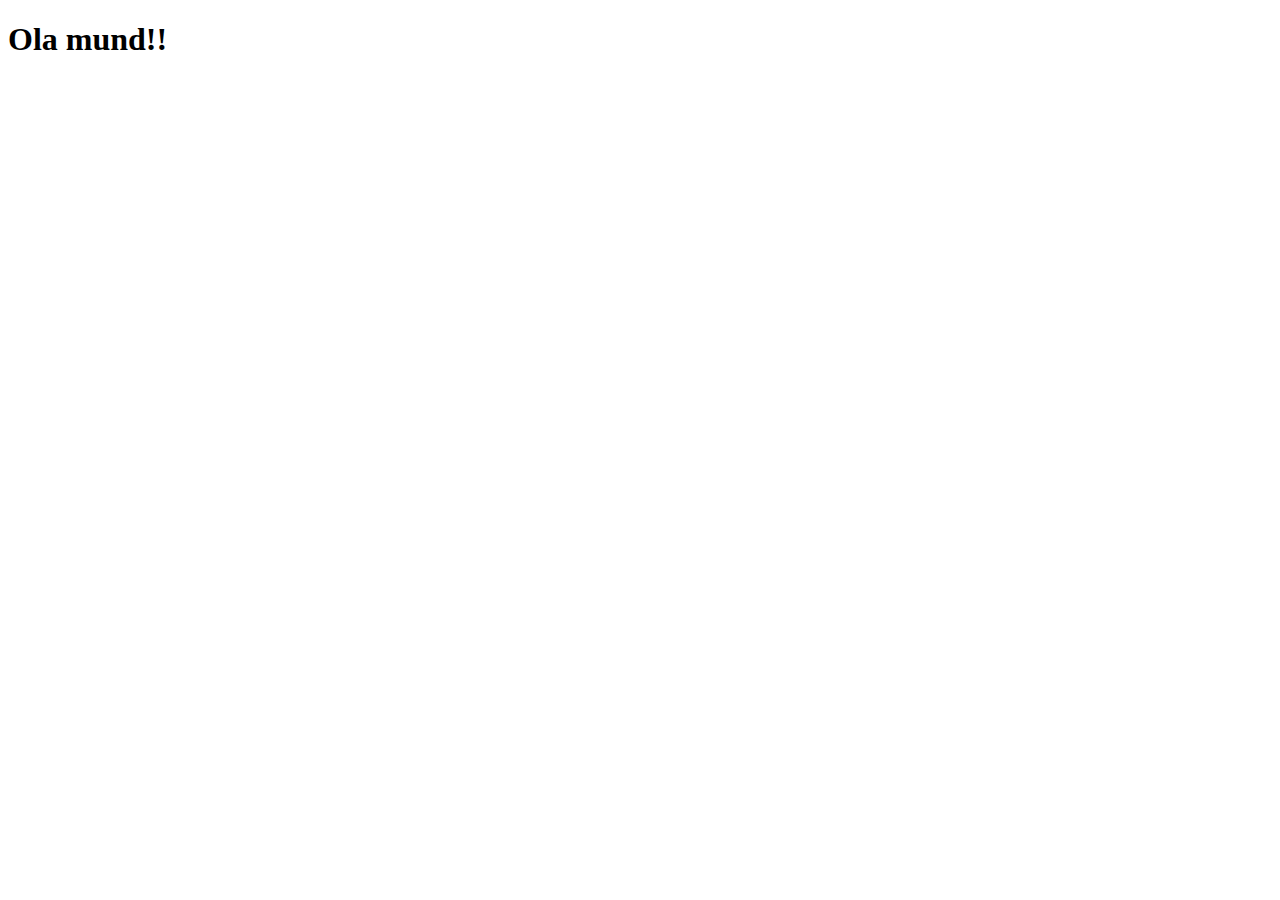
==== index.html @ 4afb7ece "Create index.html" ====
<!DOCTYPE html>
<html lang="pt-br">
<head>
    <meta charset="UTF-8">
    <meta http-equiv="X-UA-Compatible" content="IE=edge">
    <meta name="viewport" content="width=device-width, initial-scale=1.0">
    <title>Projetos Redes Sociais - M4c23a2</title>
    <link rel="shortcut icon" href="favicon.ico" type="image/x-icon">
</head>
<body>
    <h1>Ola mund!!</h1>
    
</body>
</html>
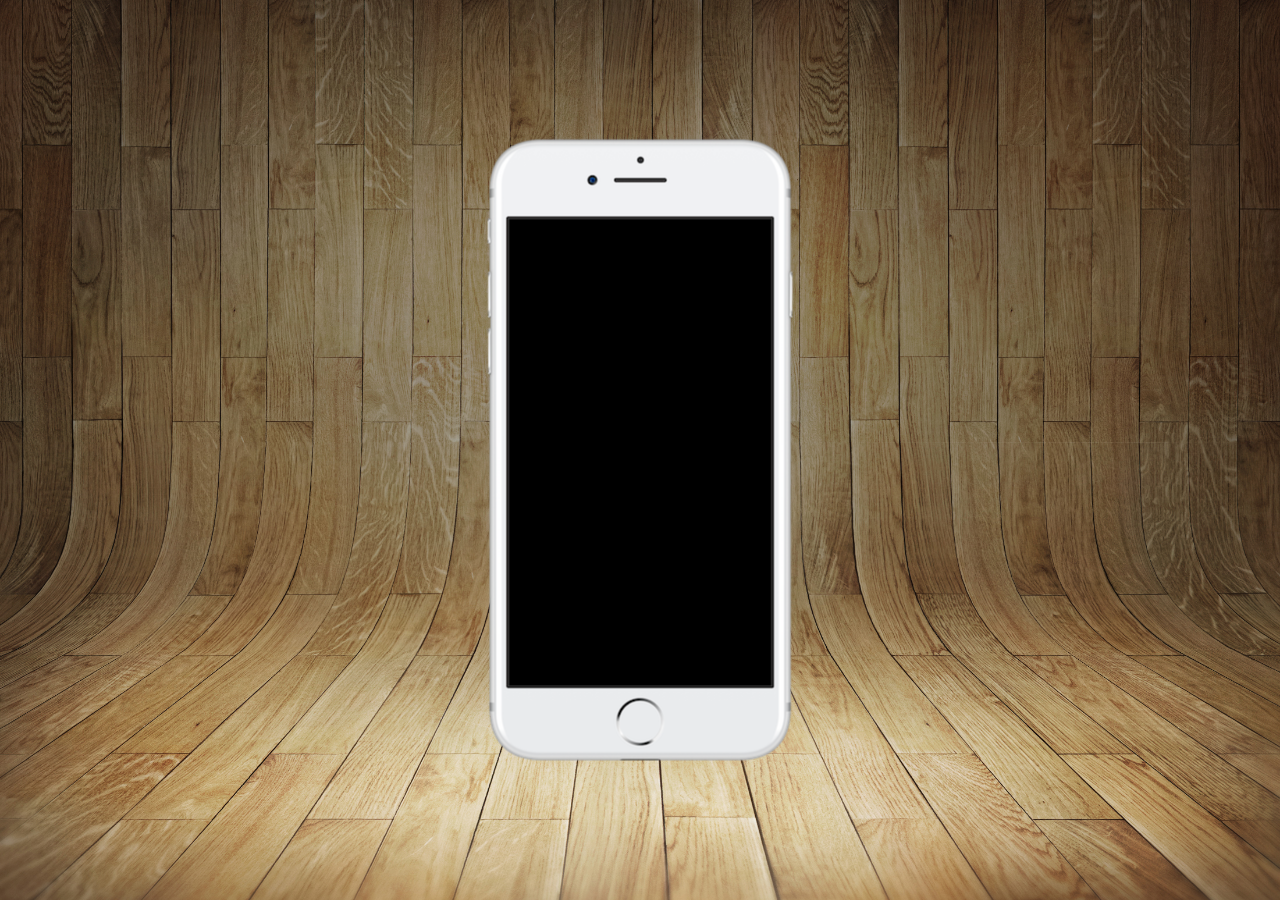
==== commit 515cd3a4: "criado o primeiro css" ====
--- a/index.html
+++ b/index.html
@@ -4,11 +4,20 @@
     <meta charset="UTF-8">
     <meta http-equiv="X-UA-Compatible" content="IE=edge">
     <meta name="viewport" content="width=device-width, initial-scale=1.0">
+    <link rel="shortcut icon" href="favicon.ico" type="image/x-icon">
+    <link rel="stylesheet" href="estilos/style.css">
     <title>Projetos Redes Sociais - M4c23a2</title>
-    <link rel="shortcut icon" href="favicon.ico" type="image/x-icon">
 </head>
 <body>
-    <h1>Ola mund!!</h1>
+    <main>
+        <section id="telefone">
+
+        </section>
+        <section id="redes-sociais">
+
+        </section>
+    </main>
+
     
 </body>
 </html>--- a/estilos/style.css
+++ b/estilos/style.css
@@ -0,0 +1,33 @@
+@charset "UTF-8";
+
+* {
+    margin: 0px;
+    padding: 0px;
+    font-family: Arial, Helvetica, sans-serif;
+}
+
+html, body {
+    height: 100vh;
+    width: 100vw;
+    background-color: black;
+}
+
+body {
+    background: url('../imagens/fundo-madeira.jpg') no-repeat top center;
+    background-size: cover;
+    background-attachment: fixed;
+}
+main {
+    height: 100vh;
+    position: relative;
+}
+
+section#telefone {
+    position: absolute;
+    top: 50%;
+    left: 50%;
+    transform: translate(-50%, -50%);
+    height: 627px;
+    width: 311px;
+    background: url('../imagens/frame-iphone.png') no-repeat;
+}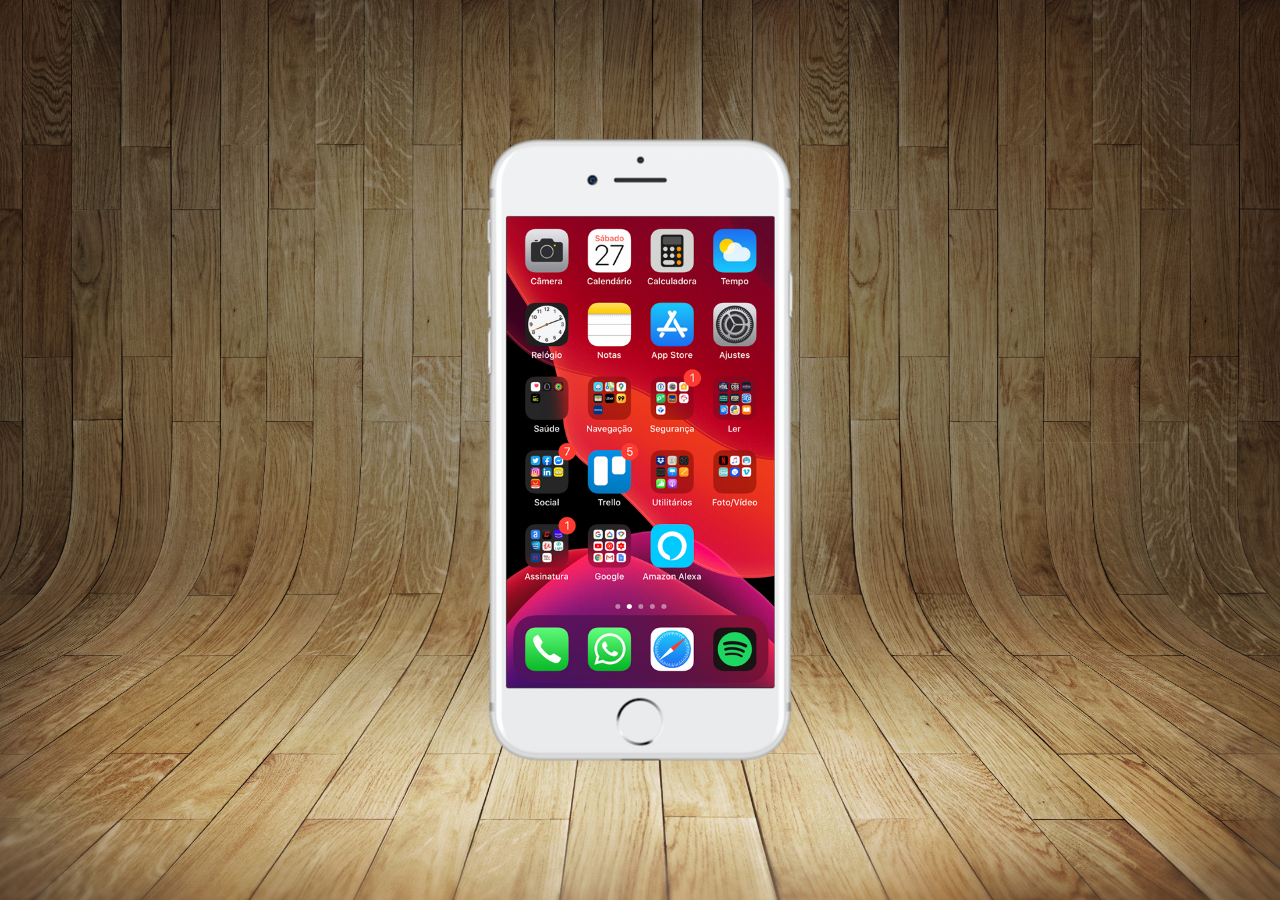
==== commit d0b0feb6: "criado home" ====
--- a/index.html
+++ b/index.html
@@ -11,7 +11,7 @@
 <body>
     <main>
         <section id="telefone">
-
+            <iframe src="home.html" name="tela" id="tela" frameborder="0"></iframe>
         </section>
         <section id="redes-sociais">
 
--- a/estilos/style.css
+++ b/estilos/style.css
@@ -30,4 +30,12 @@
     height: 627px;
     width: 311px;
     background: url('../imagens/frame-iphone.png') no-repeat;
+}
+
+iframe#tela {
+    position: relative;
+    top: 80px;
+    left: 22px;
+    width: 268px;
+    height: 471px;
 }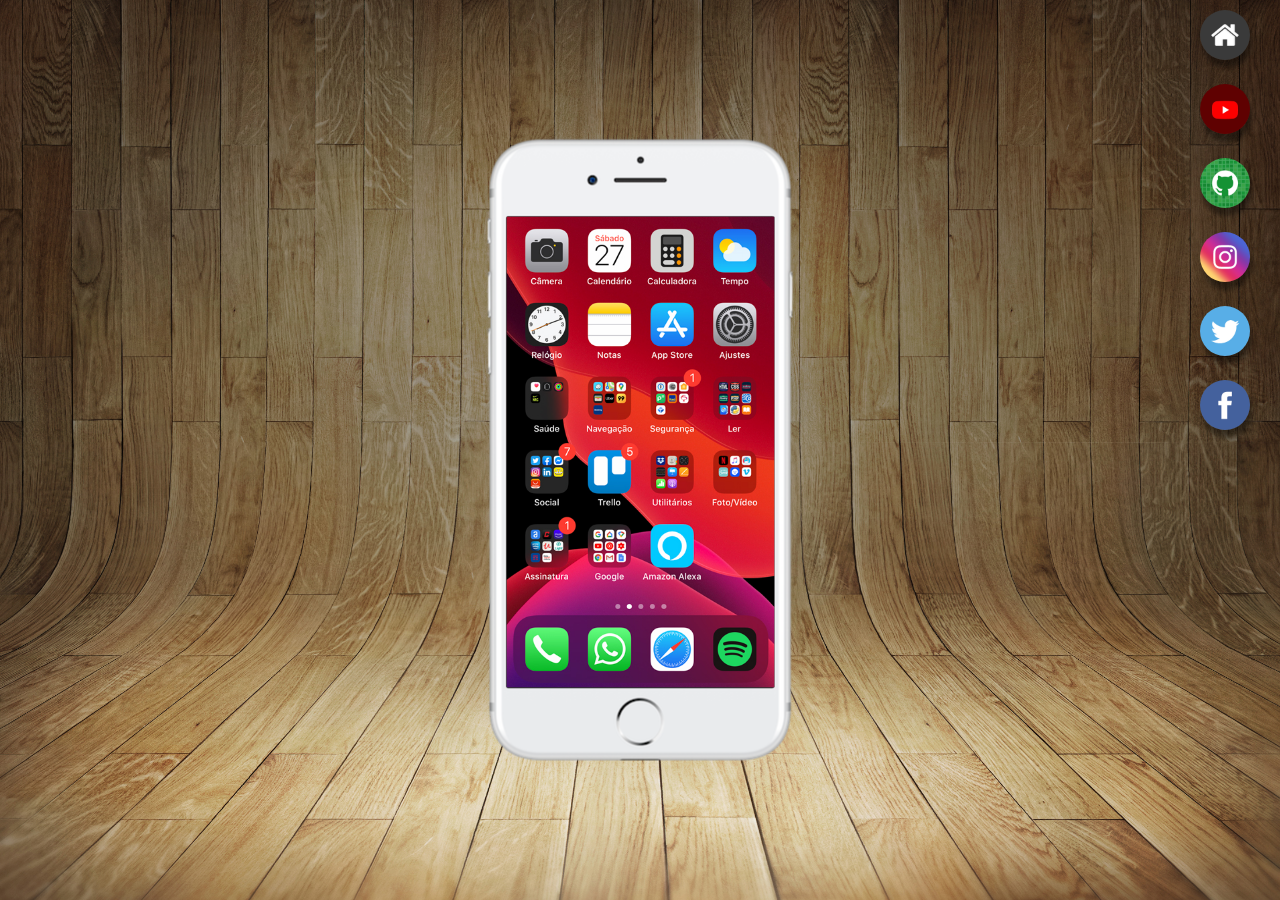
==== commit e190d4c3: "criação dos botões lateriais" ====
--- a/index.html
+++ b/index.html
@@ -11,9 +11,19 @@
 <body>
     <main>
         <section id="telefone">
-            <iframe src="home.html" name="tela" id="tela" frameborder="0"></iframe>
+            <iframe src="home.html" name="tela" id="tela" frameborder="0">
+                [ Seu Navegador não é compatível ]
+            </iframe>
         </section>
         <section id="redes-sociais">
+            <a href="#" target="tela"><img src="imagens/logo-home.jpg" alt="Home"></a><br>
+            <a href="#" target="tela"><img src="imagens/logo-youtube.jpg" alt="YouTube"></a><br>
+            <a href="#" target="tela"><img src="imagens/logo-github.jpg" alt="GitHub"></a><br>
+            <a href="#" target="tela"><img src="imagens/logo-instagram.jpg" alt="Instagram"></a><br>
+            <a href="#" target="tela"><img src="imagens/logo-twitter.jpg" alt="Twitter"></a><br>
+            <a href="#" target="tela"><img src="imagens/logo-facebook.jpg" alt="Facebook"></a>
+
+
 
         </section>
     </main>
--- a/estilos/style.css
+++ b/estilos/style.css
@@ -17,6 +17,7 @@
     background-size: cover;
     background-attachment: fixed;
 }
+
 main {
     height: 100vh;
     position: relative;
@@ -38,4 +39,22 @@
     left: 22px;
     width: 268px;
     height: 471px;
+}
+
+section#redes-sociais {
+    text-align: right;
+}
+
+section#redes-sociais img {
+    width: 50px;
+    margin: 10px 30px 10px 10px;
+    border-radius: 50%;
+    box-shadow: 2px 8px 5px rgba(0, 0, 0, 0.400);
+}
+
+section#redes-sociais img:hover{
+    border: 2px solid rgba(255, 255, 255, 0.637);
+    transform: translate(-3px, -3px);
+    box-shadow: 5px 5px 10px rgba(0, 0, 0, 0.623);
+    transition: transform .3s, border .5s;
 }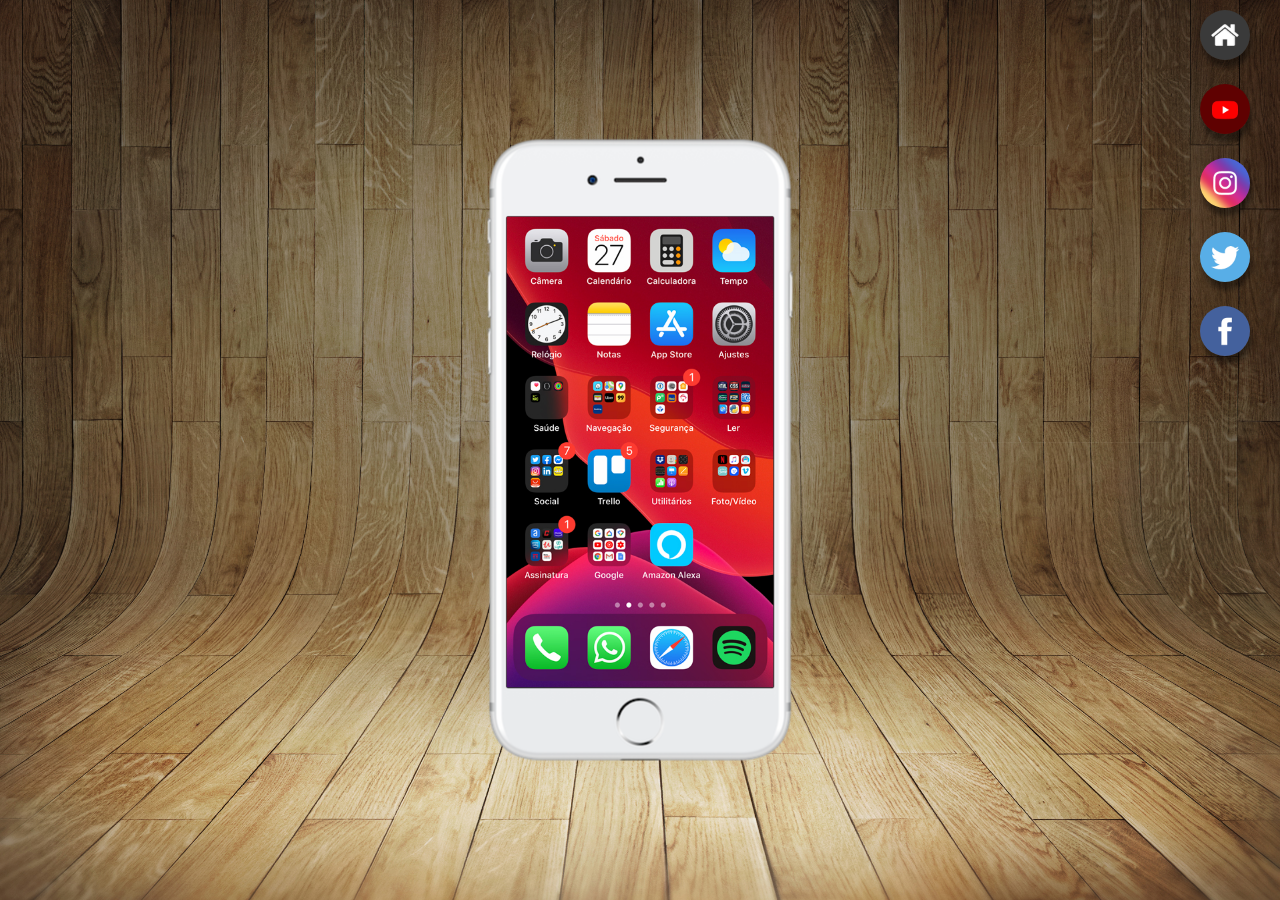
==== commit 78e97adf: "Atualiza para ClubeAnasps" ====
--- a/index.html
+++ b/index.html
@@ -16,12 +16,12 @@
             </iframe>
         </section>
         <section id="redes-sociais">
-            <a href="#" target="tela"><img src="imagens/logo-home.jpg" alt="Home"></a><br>
-            <a href="#" target="tela"><img src="imagens/logo-youtube.jpg" alt="YouTube"></a><br>
-            <a href="#" target="tela"><img src="imagens/logo-github.jpg" alt="GitHub"></a><br>
-            <a href="#" target="tela"><img src="imagens/logo-instagram.jpg" alt="Instagram"></a><br>
-            <a href="#" target="tela"><img src="imagens/logo-twitter.jpg" alt="Twitter"></a><br>
-            <a href="#" target="tela"><img src="imagens/logo-facebook.jpg" alt="Facebook"></a>
+            <a href="home.html" target="tela"><img src="imagens/logo-home.jpg" alt="Home"></a><br>
+            <a href="youtube.html" target="tela"><img src="imagens/logo-youtube.jpg" alt="YouTube"></a><br>
+            <!--<a href="github.html" target="tela"><img src="imagens/logo-github.jpg" alt="GitHub"></a><br>-->
+            <a href="instagram.html" target="tela"><img src="imagens/logo-instagram.jpg" alt="Instagram"></a><br>
+            <a href="home.html" target="tela"><img src="imagens/logo-twitter.jpg" alt="Twitter"></a><br>
+            <a href="facebook.html" target="tela"><img src="imagens/logo-facebook.jpg" alt="Facebook"></a>
 
 
 
--- a/estilos/style.css
+++ b/estilos/style.css
@@ -37,7 +37,7 @@
     position: relative;
     top: 80px;
     left: 22px;
-    width: 268px;
+    width: 267px;
     height: 471px;
 }
 
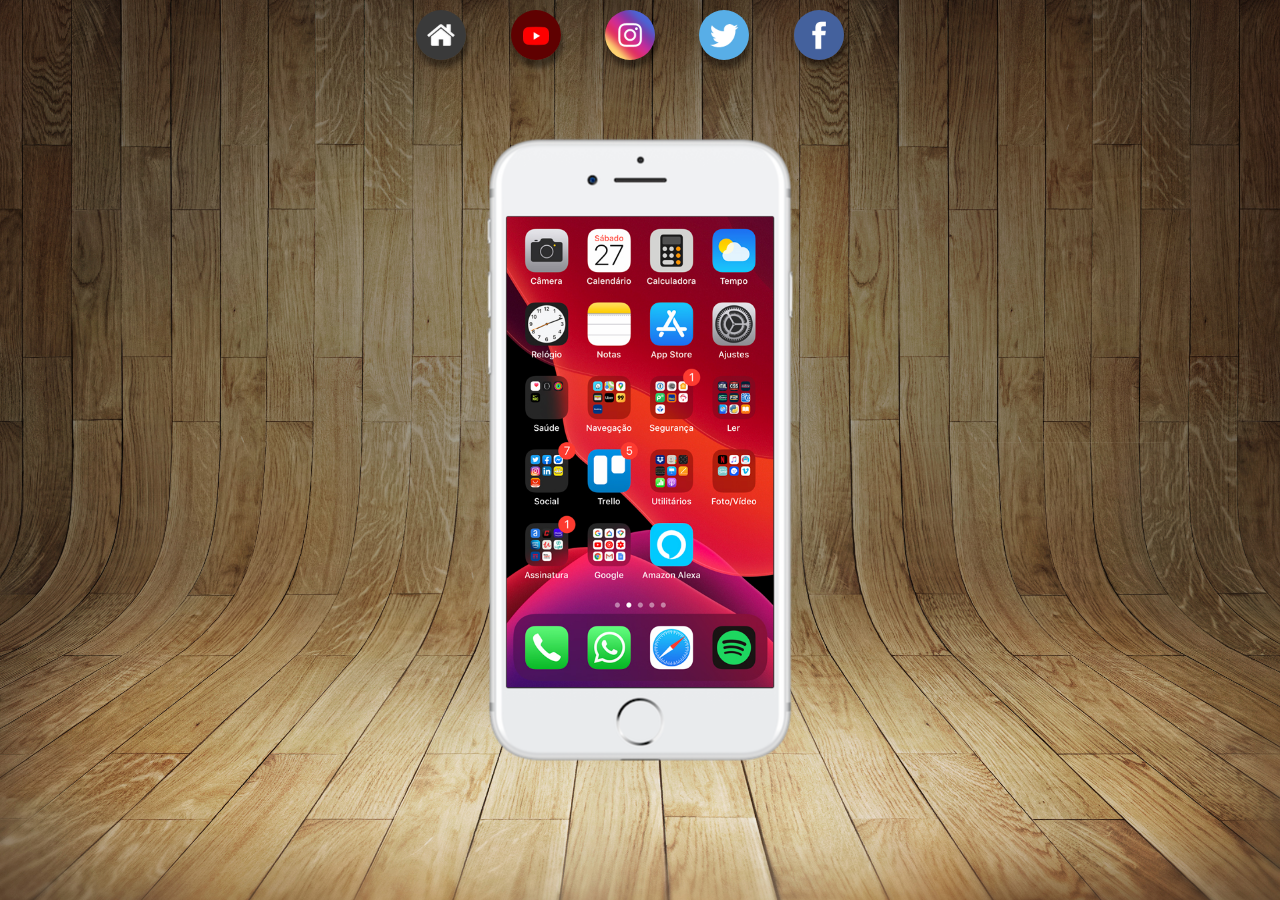
==== commit a8aaec5a: "pequena aletração" ====
--- a/index.html
+++ b/index.html
@@ -16,11 +16,11 @@
             </iframe>
         </section>
         <section id="redes-sociais">
-            <a href="home.html" target="tela"><img src="imagens/logo-home.jpg" alt="Home"></a><br>
-            <a href="youtube.html" target="tela"><img src="imagens/logo-youtube.jpg" alt="YouTube"></a><br>
+            <a href="home.html" target="tela"><img src="imagens/logo-home.jpg" alt="Home"></a>
+            <a href="youtube.html" target="tela"><img src="imagens/logo-youtube.jpg" alt="YouTube"></a>
             <!--<a href="github.html" target="tela"><img src="imagens/logo-github.jpg" alt="GitHub"></a><br>-->
-            <a href="instagram.html" target="tela"><img src="imagens/logo-instagram.jpg" alt="Instagram"></a><br>
-            <a href="home.html" target="tela"><img src="imagens/logo-twitter.jpg" alt="Twitter"></a><br>
+            <a href="instagram.html" target="tela"><img src="imagens/logo-instagram.jpg" alt="Instagram"></a>
+            <a href="home.html" target="tela"><img src="imagens/logo-twitter.jpg" alt="Twitter"></a>
             <a href="facebook.html" target="tela"><img src="imagens/logo-facebook.jpg" alt="Facebook"></a>
 
 
--- a/estilos/style.css
+++ b/estilos/style.css
@@ -42,7 +42,7 @@
 }
 
 section#redes-sociais {
-    text-align: right;
+    text-align: center;
 }
 
 section#redes-sociais img {
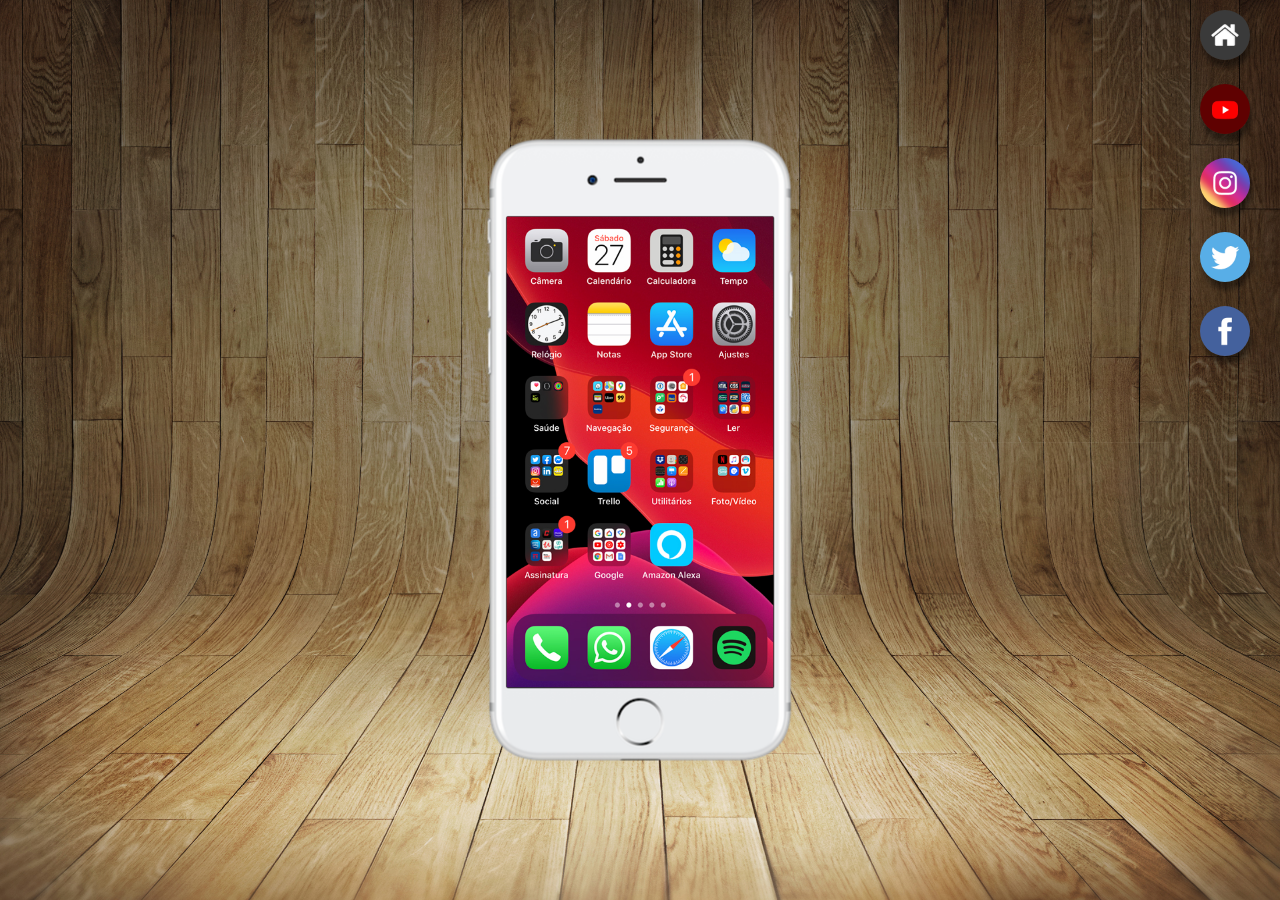
==== commit 6a41a91b: "alteração" ====
--- a/index.html
+++ b/index.html
@@ -16,11 +16,11 @@
             </iframe>
         </section>
         <section id="redes-sociais">
-            <a href="home.html" target="tela"><img src="imagens/logo-home.jpg" alt="Home"></a>
-            <a href="youtube.html" target="tela"><img src="imagens/logo-youtube.jpg" alt="YouTube"></a>
+            <a href="home.html" target="tela"><img src="imagens/logo-home.jpg" alt="Home"></a><br>
+            <a href="youtube.html" target="tela"><img src="imagens/logo-youtube.jpg" alt="YouTube"></a><br>
             <!--<a href="github.html" target="tela"><img src="imagens/logo-github.jpg" alt="GitHub"></a><br>-->
-            <a href="instagram.html" target="tela"><img src="imagens/logo-instagram.jpg" alt="Instagram"></a>
-            <a href="home.html" target="tela"><img src="imagens/logo-twitter.jpg" alt="Twitter"></a>
+            <a href="instagram.html" target="tela"><img src="imagens/logo-instagram.jpg" alt="Instagram"></a><br>
+            <a href="home.html" target="tela"><img src="imagens/logo-twitter.jpg" alt="Twitter"></a><br>
             <a href="facebook.html" target="tela"><img src="imagens/logo-facebook.jpg" alt="Facebook"></a>
 
 
--- a/estilos/style.css
+++ b/estilos/style.css
@@ -42,7 +42,7 @@
 }
 
 section#redes-sociais {
-    text-align: center;
+    text-align: right;
 }
 
 section#redes-sociais img {
